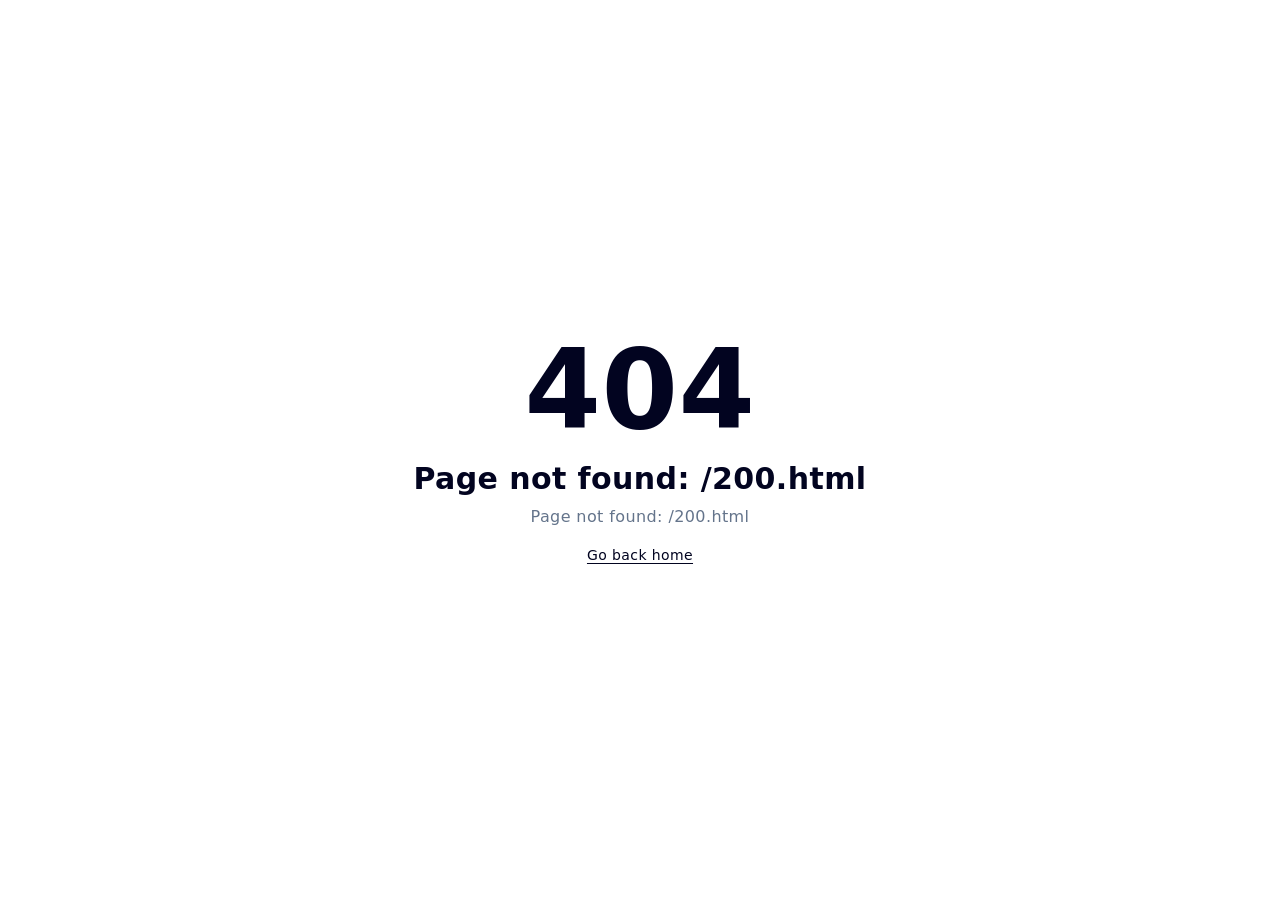
==== 200.html @ 061c4e3e "update" ====
<!DOCTYPE html><html><head><meta charset="utf-8"><meta name="viewport" content="width=device-width, initial-scale=1"><title>各国旗帜对照表</title><link rel="stylesheet" href="/_nuxt/entry.CzmEkdE2.css" crossorigin><link rel="modulepreload" as="script" crossorigin href="/_nuxt/CYYjUTdF.js"><script type="module" src="/_nuxt/CYYjUTdF.js" crossorigin></script><script id="unhead:payload" type="application/json">{"title":"各国旗帜对照表"}</script></head><body><div id="__nuxt"></div><div id="teleports"></div><script>window.__NUXT__={};window.__NUXT__.config={public:{},app:{baseURL:"/",buildId:"c48c2a27-c62f-49f0-85a8-549fa3af6083",buildAssetsDir:"/_nuxt/",cdnURL:""}}</script><script type="application/json" data-nuxt-data="nuxt-app" data-ssr="false" id="__NUXT_DATA__">[{"prerenderedAt":1,"serverRendered":2},1777552013385,false]</script></body></html>
---- _nuxt/entry.CzmEkdE2.css ----
body,html{margin:0;padding:0}#__nuxt,body,html{height:100%}
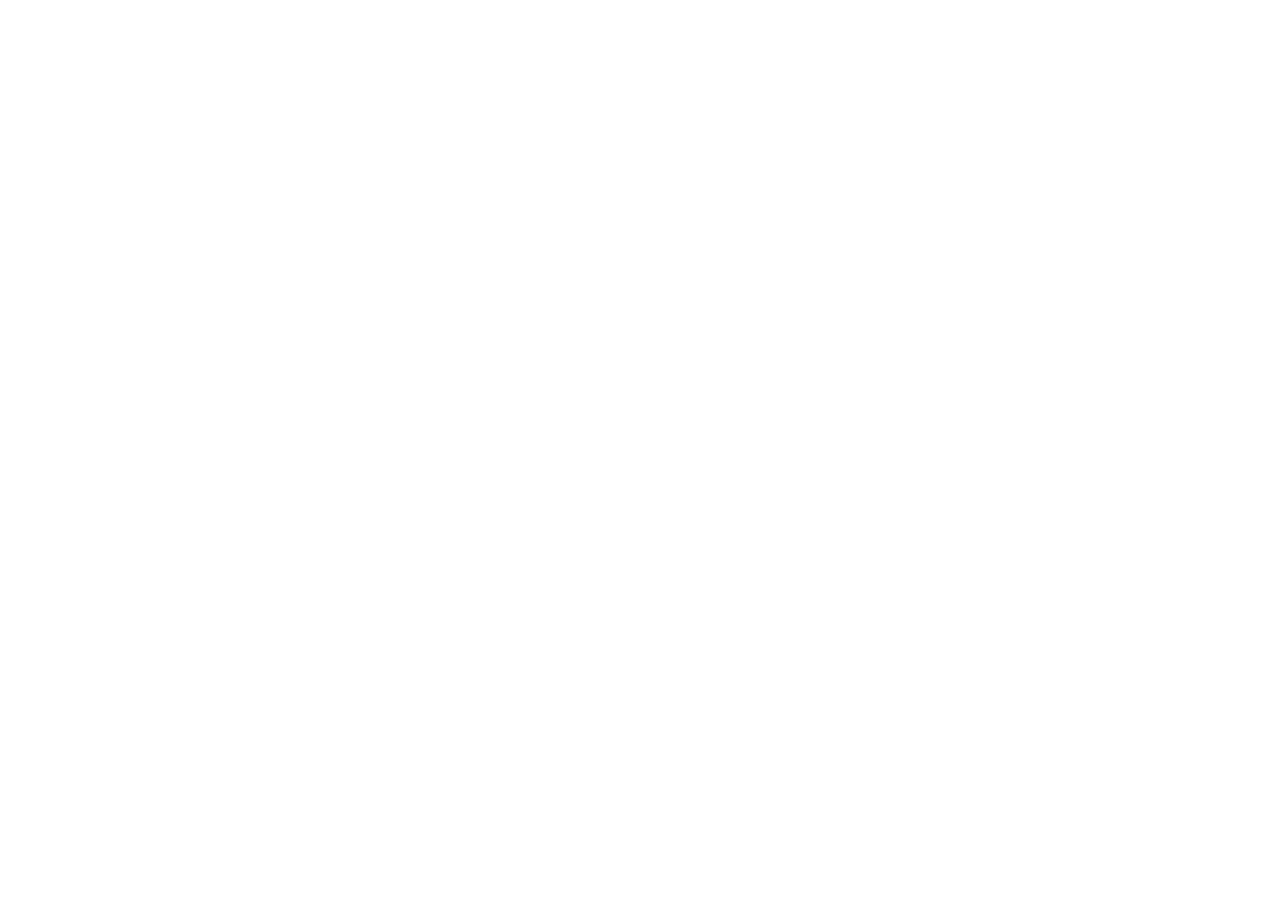
==== commit a1e26150: "update" ====
--- a/200.html
+++ b/200.html
@@ -1 +1 @@
-<!DOCTYPE html><html><head><meta charset="utf-8"><meta name="viewport" content="width=device-width, initial-scale=1"><title>各国旗帜对照表</title><link rel="stylesheet" href="/_nuxt/entry.CzmEkdE2.css" crossorigin><link rel="modulepreload" as="script" crossorigin href="/_nuxt/CYYjUTdF.js"><script type="module" src="/_nuxt/CYYjUTdF.js" crossorigin></script><script id="unhead:payload" type="application/json">{"title":"各国旗帜对照表"}</script></head><body><div id="__nuxt"></div><div id="teleports"></div><script>window.__NUXT__={};window.__NUXT__.config={public:{},app:{baseURL:"/",buildId:"c48c2a27-c62f-49f0-85a8-549fa3af6083",buildAssetsDir:"/_nuxt/",cdnURL:""}}</script><script type="application/json" data-nuxt-data="nuxt-app" data-ssr="false" id="__NUXT_DATA__">[{"prerenderedAt":1,"serverRendered":2},1777552013385,false]</script></body></html>+<!DOCTYPE html><html><head><meta charset="utf-8"><meta name="viewport" content="width=device-width, initial-scale=1"><title>各国旗帜对照表</title><link rel="stylesheet" href="/app-national-flags-src/_nuxt/entry.CzmEkdE2.css" crossorigin><link rel="modulepreload" as="script" crossorigin href="/app-national-flags-src/_nuxt/CYYjUTdF.js"><script type="module" src="/app-national-flags-src/_nuxt/CYYjUTdF.js" crossorigin></script><script id="unhead:payload" type="application/json">{"title":"各国旗帜对照表"}</script></head><body><div id="__nuxt"></div><div id="teleports"></div><script>window.__NUXT__={};window.__NUXT__.config={public:{},app:{baseURL:"/app-national-flags-src/",buildId:"fbbea644-f981-4758-b3b5-3ed792d7a838",buildAssetsDir:"_nuxt/",cdnURL:""}}</script><script type="application/json" data-nuxt-data="nuxt-app" data-ssr="false" id="__NUXT_DATA__">[{"prerenderedAt":1,"serverRendered":2},1777552400826,false]</script></body></html>
